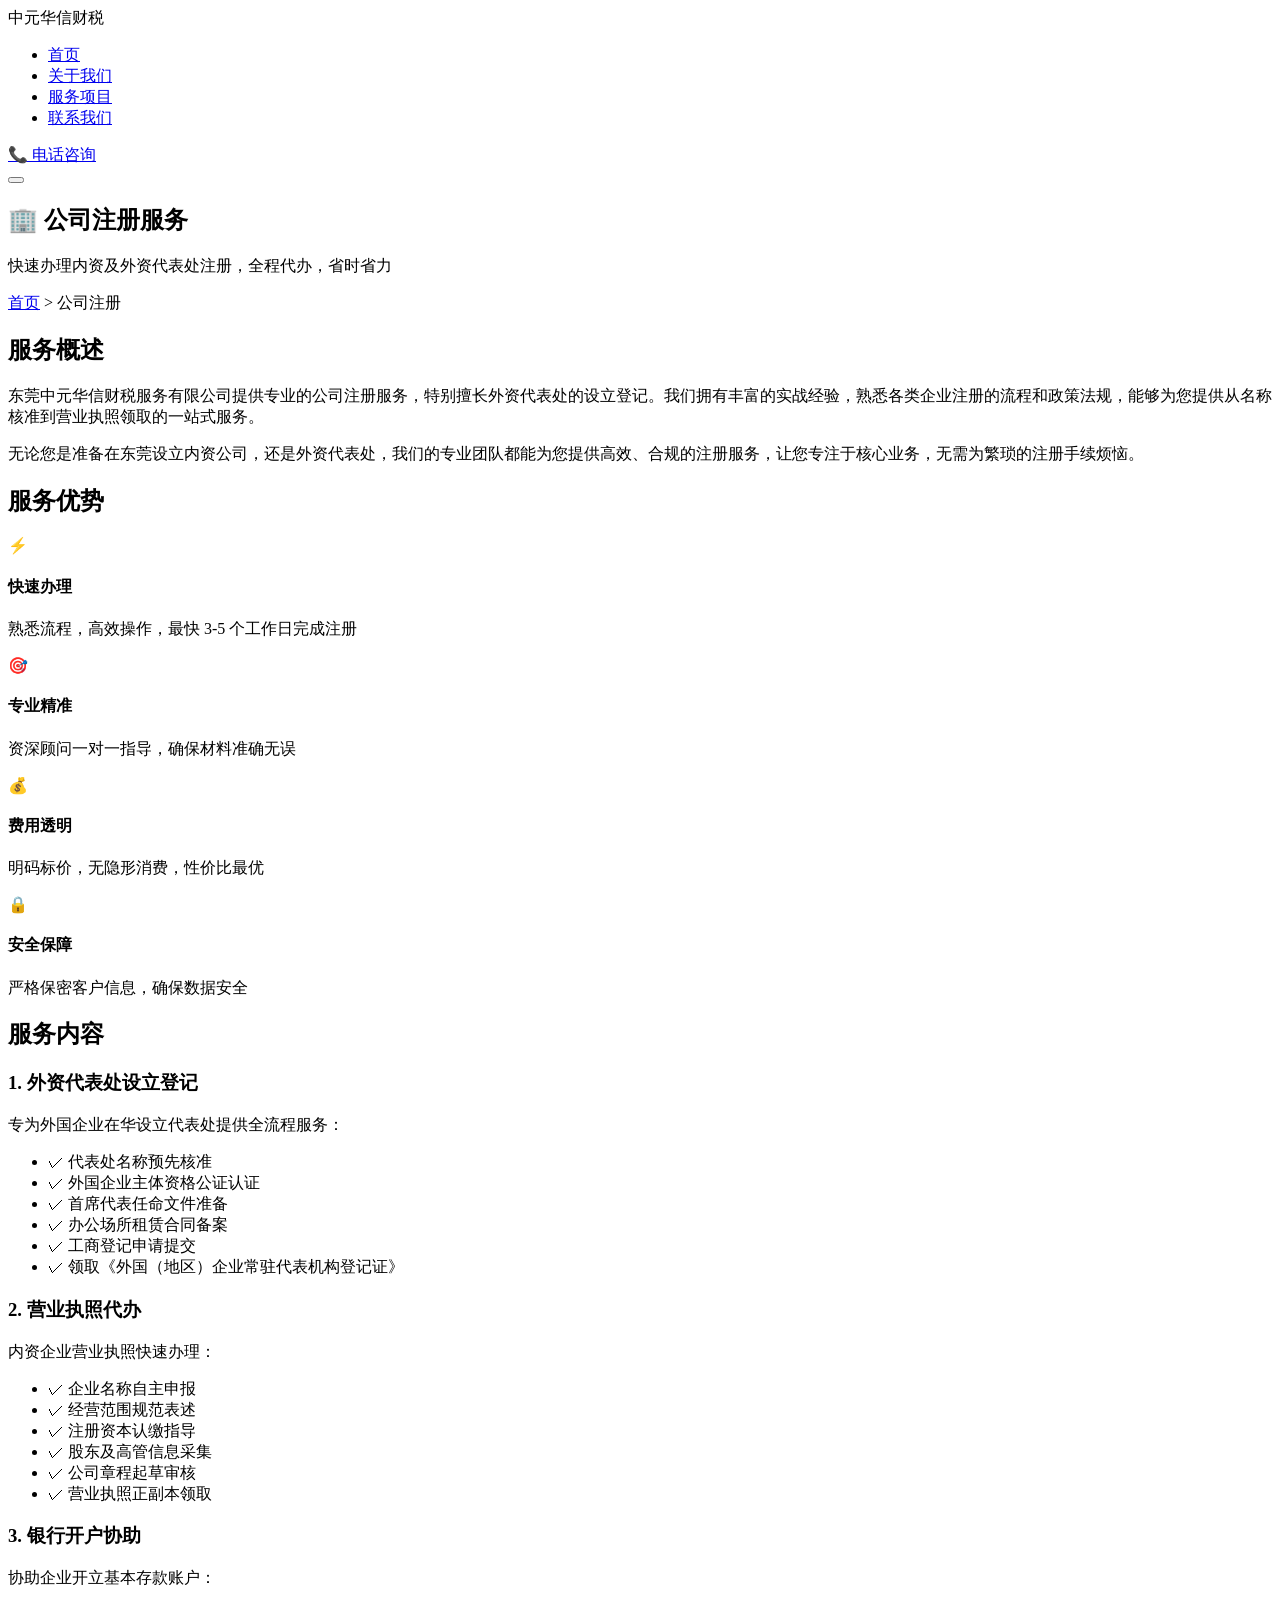
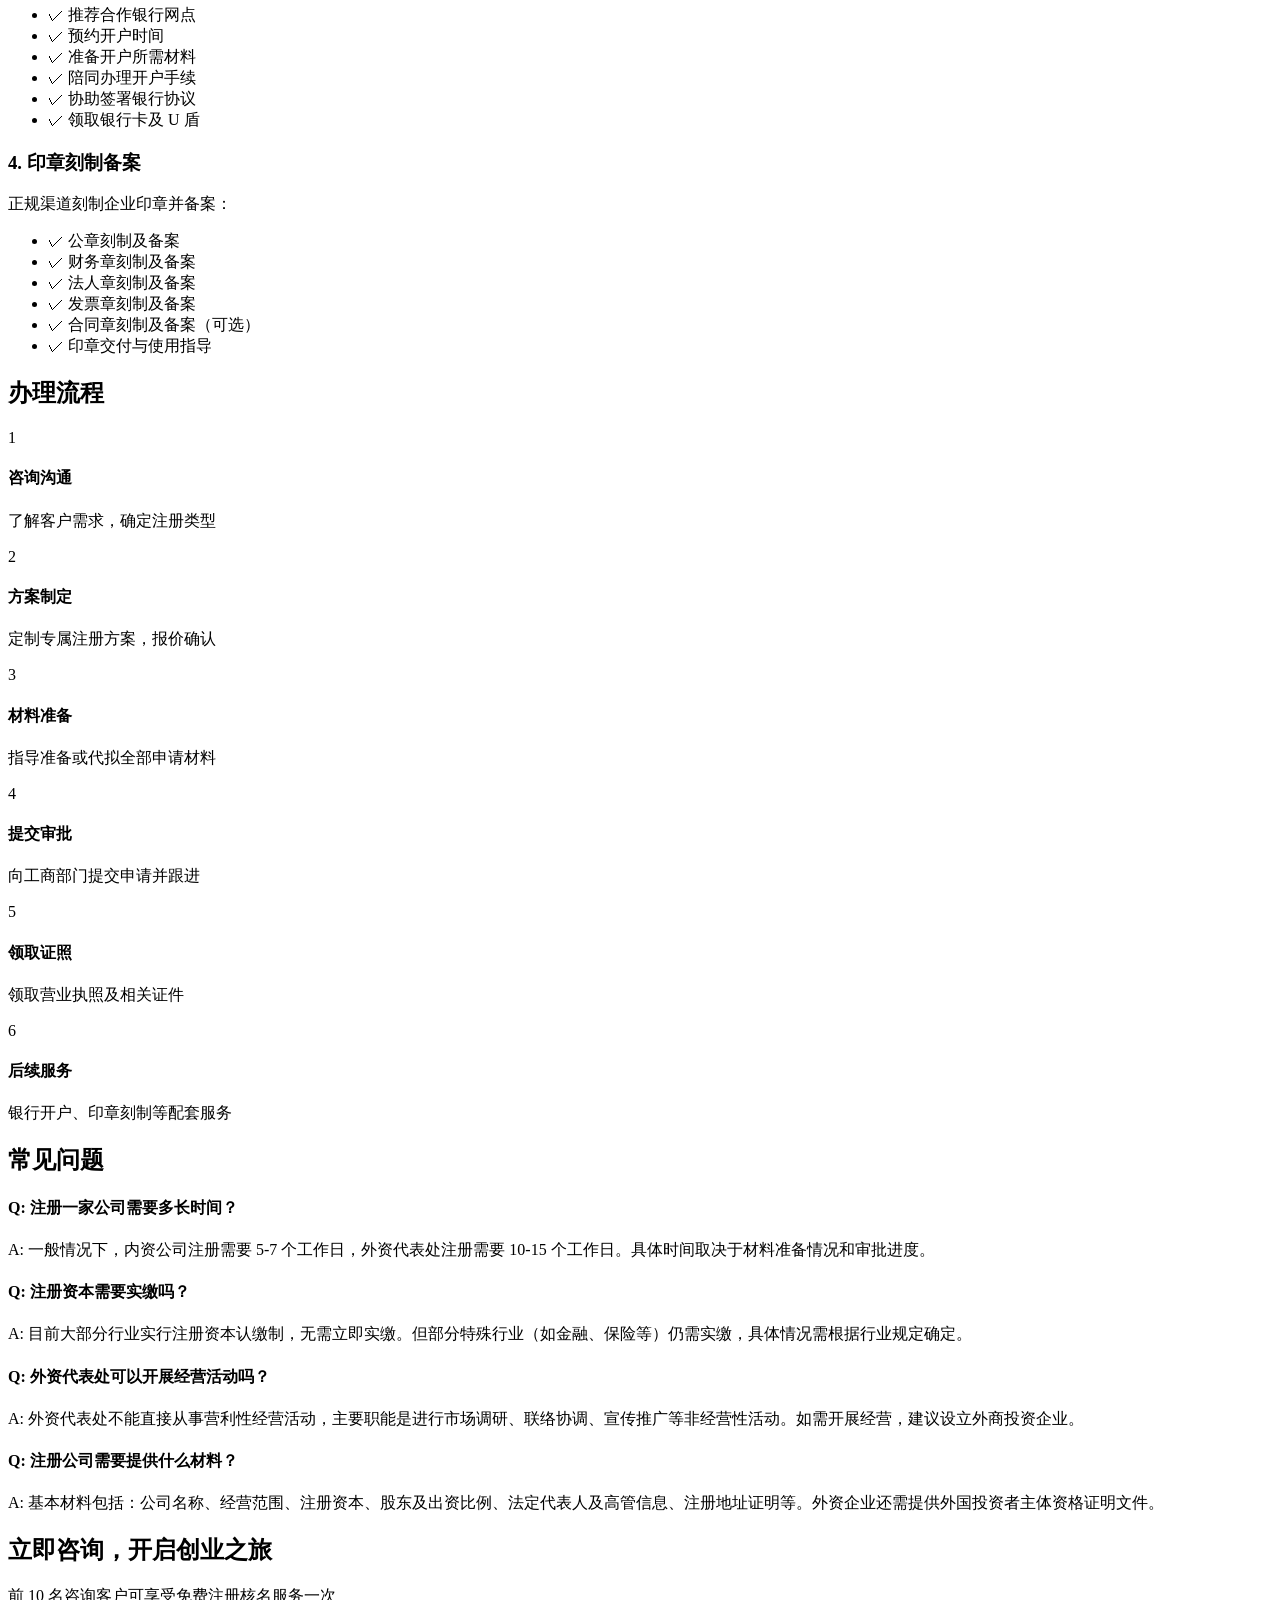
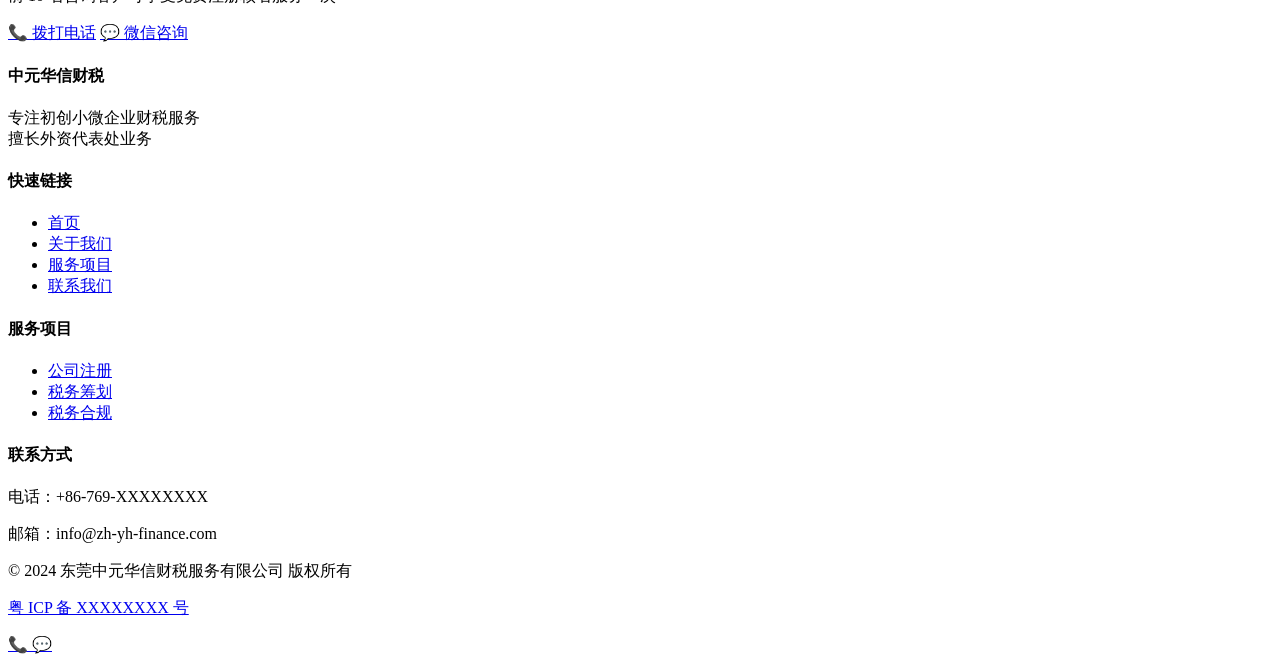
==== zh-yh-finance/service-company-registration.html @ da41da1c "**Add dedicated service pages for company registration, tax planning, and tax compliance** • New ser" ====
<!DOCTYPE html>
<html lang="zh-CN">
<head>
    <meta charset="UTF-8">
    <meta name="viewport" content="width=device-width, initial-scale=1.0">
    
    <!-- SEO Meta Tags -->
    <title>公司注册服务 - 东莞中元华信财税服务</title>
    <meta name="description" content="专业提供内资及外资代表处注册服务，全程代办营业执照、银行开户、印章刻制备案，快速高效，省时省力。">
    <meta name="keywords" content="公司注册，外资代表处注册，营业执照代办，银行开户，东莞公司注册">
    <meta name="author" content="东莞中元华信财税服务有限公司">
    <meta name="robots" content="index, follow">
    
    <!-- Open Graph for Social Media -->
    <meta property="og:title" content="公司注册服务 - 东莞中元华信财税服务">
    <meta property="og:description" content="专业公司注册服务，擅长外资代表处设立登记，全程代办让您省时省力。">
    <meta property="og:type" content="website">
    <meta property="og:locale" content="zh_CN">
    
    <!-- Canonical URL -->
    <link rel="canonical" href="https://www.zh-yh-finance.com/service-company-registration.html">
    
    <!-- Favicon -->
    <link rel="icon" type="image/x-icon" href="/images/favicon.ico">
    
    <!-- Stylesheet -->
    <link rel="stylesheet" href="/css/style.css">
    
    <!-- Schema.org Structured Data -->
    <script type="application/ld+json">
    {
      "@context": "https://schema.org",
      "@type": "Service",
      "name": "公司注册服务",
      "serviceType": "Business Registration",
      "provider": {
        "@type": "LocalBusiness",
        "name": "东莞中元华信财税服务有限公司"
      },
      "description": "快速办理内资及外资代表处注册，全程代办营业执照、银行开户、印章刻制备案"
    }
    </script>
</head>
<body>
    <!-- Header Navigation -->
    <header class="header">
        <div class="container">
            <nav class="navbar">
                <div class="logo">
                    <span class="logo-text">中元华信财税</span>
                </div>
                <ul class="nav-menu">
                    <li><a href="/index.html">首页</a></li>
                    <li><a href="/index.html#about">关于我们</a></li>
                    <li><a href="/index.html#services">服务项目</a></li>
                    <li><a href="/index.html#contact">联系我们</a></li>
                </ul>
                <div class="nav-contact">
                    <a href="tel:+86769XXXXXXXX" class="btn-phone">📞 电话咨询</a>
                </div>
                <button class="mobile-menu-btn" aria-label="菜单">
                    <span></span>
                    <span></span>
                    <span></span>
                </button>
            </nav>
        </div>
    </header>

    <!-- Page Hero Section -->
    <section class="page-hero">
        <div class="container">
            <div class="page-hero-content">
                <h1 class="page-title">🏢 公司注册服务</h1>
                <p class="page-subtitle">快速办理内资及外资代表处注册，全程代办，省时省力</p>
                <div class="breadcrumb">
                    <a href="/index.html">首页</a> > <span>公司注册</span>
                </div>
            </div>
        </div>
    </section>

    <!-- Service Detail Section -->
    <section class="service-detail">
        <div class="container">
            <div class="service-intro">
                <h2>服务概述</h2>
                <p>东莞中元华信财税服务有限公司提供专业的公司注册服务，特别擅长外资代表处的设立登记。我们拥有丰富的实战经验，熟悉各类企业注册的流程和政策法规，能够为您提供从名称核准到营业执照领取的一站式服务。</p>
                <p>无论您是准备在东莞设立内资公司，还是外资代表处，我们的专业团队都能为您提供高效、合规的注册服务，让您专注于核心业务，无需为繁琐的注册手续烦恼。</p>
            </div>

            <div class="service-features">
                <h2>服务优势</h2>
                <div class="features-grid">
                    <div class="feature-box">
                        <div class="feature-box-icon">⚡</div>
                        <h4>快速办理</h4>
                        <p>熟悉流程，高效操作，最快 3-5 个工作日完成注册</p>
                    </div>
                    <div class="feature-box">
                        <div class="feature-box-icon">🎯</div>
                        <h4>专业精准</h4>
                        <p>资深顾问一对一指导，确保材料准确无误</p>
                    </div>
                    <div class="feature-box">
                        <div class="feature-box-icon">💰</div>
                        <h4>费用透明</h4>
                        <p>明码标价，无隐形消费，性价比最优</p>
                    </div>
                    <div class="feature-box">
                        <div class="feature-box-icon">🔒</div>
                        <h4>安全保障</h4>
                        <p>严格保密客户信息，确保数据安全</p>
                    </div>
                </div>
            </div>

            <div class="service-content-detail">
                <h2>服务内容</h2>
                <div class="content-blocks">
                    <div class="content-block">
                        <h3>1. 外资代表处设立登记</h3>
                        <p>专为外国企业在华设立代表处提供全流程服务：</p>
                        <ul>
                            <li>✓ 代表处名称预先核准</li>
                            <li>✓ 外国企业主体资格公证认证</li>
                            <li>✓ 首席代表任命文件准备</li>
                            <li>✓ 办公场所租赁合同备案</li>
                            <li>✓ 工商登记申请提交</li>
                            <li>✓ 领取《外国（地区）企业常驻代表机构登记证》</li>
                        </ul>
                    </div>
                    
                    <div class="content-block">
                        <h3>2. 营业执照代办</h3>
                        <p>内资企业营业执照快速办理：</p>
                        <ul>
                            <li>✓ 企业名称自主申报</li>
                            <li>✓ 经营范围规范表述</li>
                            <li>✓ 注册资本认缴指导</li>
                            <li>✓ 股东及高管信息采集</li>
                            <li>✓ 公司章程起草审核</li>
                            <li>✓ 营业执照正副本领取</li>
                        </ul>
                    </div>
                    
                    <div class="content-block">
                        <h3>3. 银行开户协助</h3>
                        <p>协助企业开立基本存款账户：</p>
                        <ul>
                            <li>✓ 推荐合作银行网点</li>
                            <li>✓ 预约开户时间</li>
                            <li>✓ 准备开户所需材料</li>
                            <li>✓ 陪同办理开户手续</li>
                            <li>✓ 协助签署银行协议</li>
                            <li>✓ 领取银行卡及 U 盾</li>
                        </ul>
                    </div>
                    
                    <div class="content-block">
                        <h3>4. 印章刻制备案</h3>
                        <p>正规渠道刻制企业印章并备案：</p>
                        <ul>
                            <li>✓ 公章刻制及备案</li>
                            <li>✓ 财务章刻制及备案</li>
                            <li>✓ 法人章刻制及备案</li>
                            <li>✓ 发票章刻制及备案</li>
                            <li>✓ 合同章刻制及备案（可选）</li>
                            <li>✓ 印章交付与使用指导</li>
                        </ul>
                    </div>
                </div>
            </div>

            <div class="service-process">
                <h2>办理流程</h2>
                <div class="process-steps">
                    <div class="step">
                        <div class="step-number">1</div>
                        <h4>咨询沟通</h4>
                        <p>了解客户需求，确定注册类型</p>
                    </div>
                    <div class="step">
                        <div class="step-number">2</div>
                        <h4>方案制定</h4>
                        <p>定制专属注册方案，报价确认</p>
                    </div>
                    <div class="step">
                        <div class="step-number">3</div>
                        <h4>材料准备</h4>
                        <p>指导准备或代拟全部申请材料</p>
                    </div>
                    <div class="step">
                        <div class="step-number">4</div>
                        <h4>提交审批</h4>
                        <p>向工商部门提交申请并跟进</p>
                    </div>
                    <div class="step">
                        <div class="step-number">5</div>
                        <h4>领取证照</h4>
                        <p>领取营业执照及相关证件</p>
                    </div>
                    <div class="step">
                        <div class="step-number">6</div>
                        <h4>后续服务</h4>
                        <p>银行开户、印章刻制等配套服务</p>
                    </div>
                </div>
            </div>

            <div class="service-faq">
                <h2>常见问题</h2>
                <div class="faq-list">
                    <div class="faq-item">
                        <h4>Q: 注册一家公司需要多长时间？</h4>
                        <p>A: 一般情况下，内资公司注册需要 5-7 个工作日，外资代表处注册需要 10-15 个工作日。具体时间取决于材料准备情况和审批进度。</p>
                    </div>
                    <div class="faq-item">
                        <h4>Q: 注册资本需要实缴吗？</h4>
                        <p>A: 目前大部分行业实行注册资本认缴制，无需立即实缴。但部分特殊行业（如金融、保险等）仍需实缴，具体情况需根据行业规定确定。</p>
                    </div>
                    <div class="faq-item">
                        <h4>Q: 外资代表处可以开展经营活动吗？</h4>
                        <p>A: 外资代表处不能直接从事营利性经营活动，主要职能是进行市场调研、联络协调、宣传推广等非经营性活动。如需开展经营，建议设立外商投资企业。</p>
                    </div>
                    <div class="faq-item">
                        <h4>Q: 注册公司需要提供什么材料？</h4>
                        <p>A: 基本材料包括：公司名称、经营范围、注册资本、股东及出资比例、法定代表人及高管信息、注册地址证明等。外资企业还需提供外国投资者主体资格证明文件。</p>
                    </div>
                </div>
            </div>
        </div>
    </section>

    <!-- CTA Section -->
    <section class="cta">
        <div class="container">
            <div class="cta-content">
                <h2>立即咨询，开启创业之旅</h2>
                <p>前 10 名咨询客户可享受免费注册核名服务一次</p>
                <div class="cta-buttons">
                    <a href="tel:+86769XXXXXXXX" class="btn btn-white">📞 拨打电话</a>
                    <a href="/index.html#contact" class="btn btn-outline">💬 微信咨询</a>
                </div>
            </div>
        </div>
    </section>

    <!-- Footer -->
    <footer class="footer">
        <div class="container">
            <div class="footer-content">
                <div class="footer-section">
                    <h4>中元华信财税</h4>
                    <p>专注初创小微企业财税服务<br>擅长外资代表处业务</p>
                </div>
                <div class="footer-section">
                    <h4>快速链接</h4>
                    <ul>
                        <li><a href="/index.html">首页</a></li>
                        <li><a href="/index.html#about">关于我们</a></li>
                        <li><a href="/index.html#services">服务项目</a></li>
                        <li><a href="/index.html#contact">联系我们</a></li>
                    </ul>
                </div>
                <div class="footer-section">
                    <h4>服务项目</h4>
                    <ul>
                        <li><a href="/service-company-registration.html">公司注册</a></li>
                        <li><a href="/service-tax-planning.html">税务筹划</a></li>
                        <li><a href="/service-tax-compliance.html">税务合规</a></li>
                    </ul>
                </div>
                <div class="footer-section">
                    <h4>联系方式</h4>
                    <p>电话：+86-769-XXXXXXXX</p>
                    <p>邮箱：info@zh-yh-finance.com</p>
                </div>
            </div>
            <div class="footer-bottom">
                <p>&copy; 2024 东莞中元华信财税服务有限公司 版权所有</p>
                <p><a href="#">粤 ICP 备 XXXXXXXX 号</a></p>
            </div>
        </div>
    </footer>

    <!-- Floating Contact Buttons -->
    <div class="floating-contact">
        <a href="tel:+86769XXXXXXXX" class="float-btn float-phone" aria-label="电话咨询">
            📞
        </a>
        <a href="/index.html#contact" class="float-btn float-wechat" aria-label="微信咨询">
            💬
        </a>
    </div>

    <!-- JavaScript -->
    <script src="/js/main.js"></script>
</body>
</html>
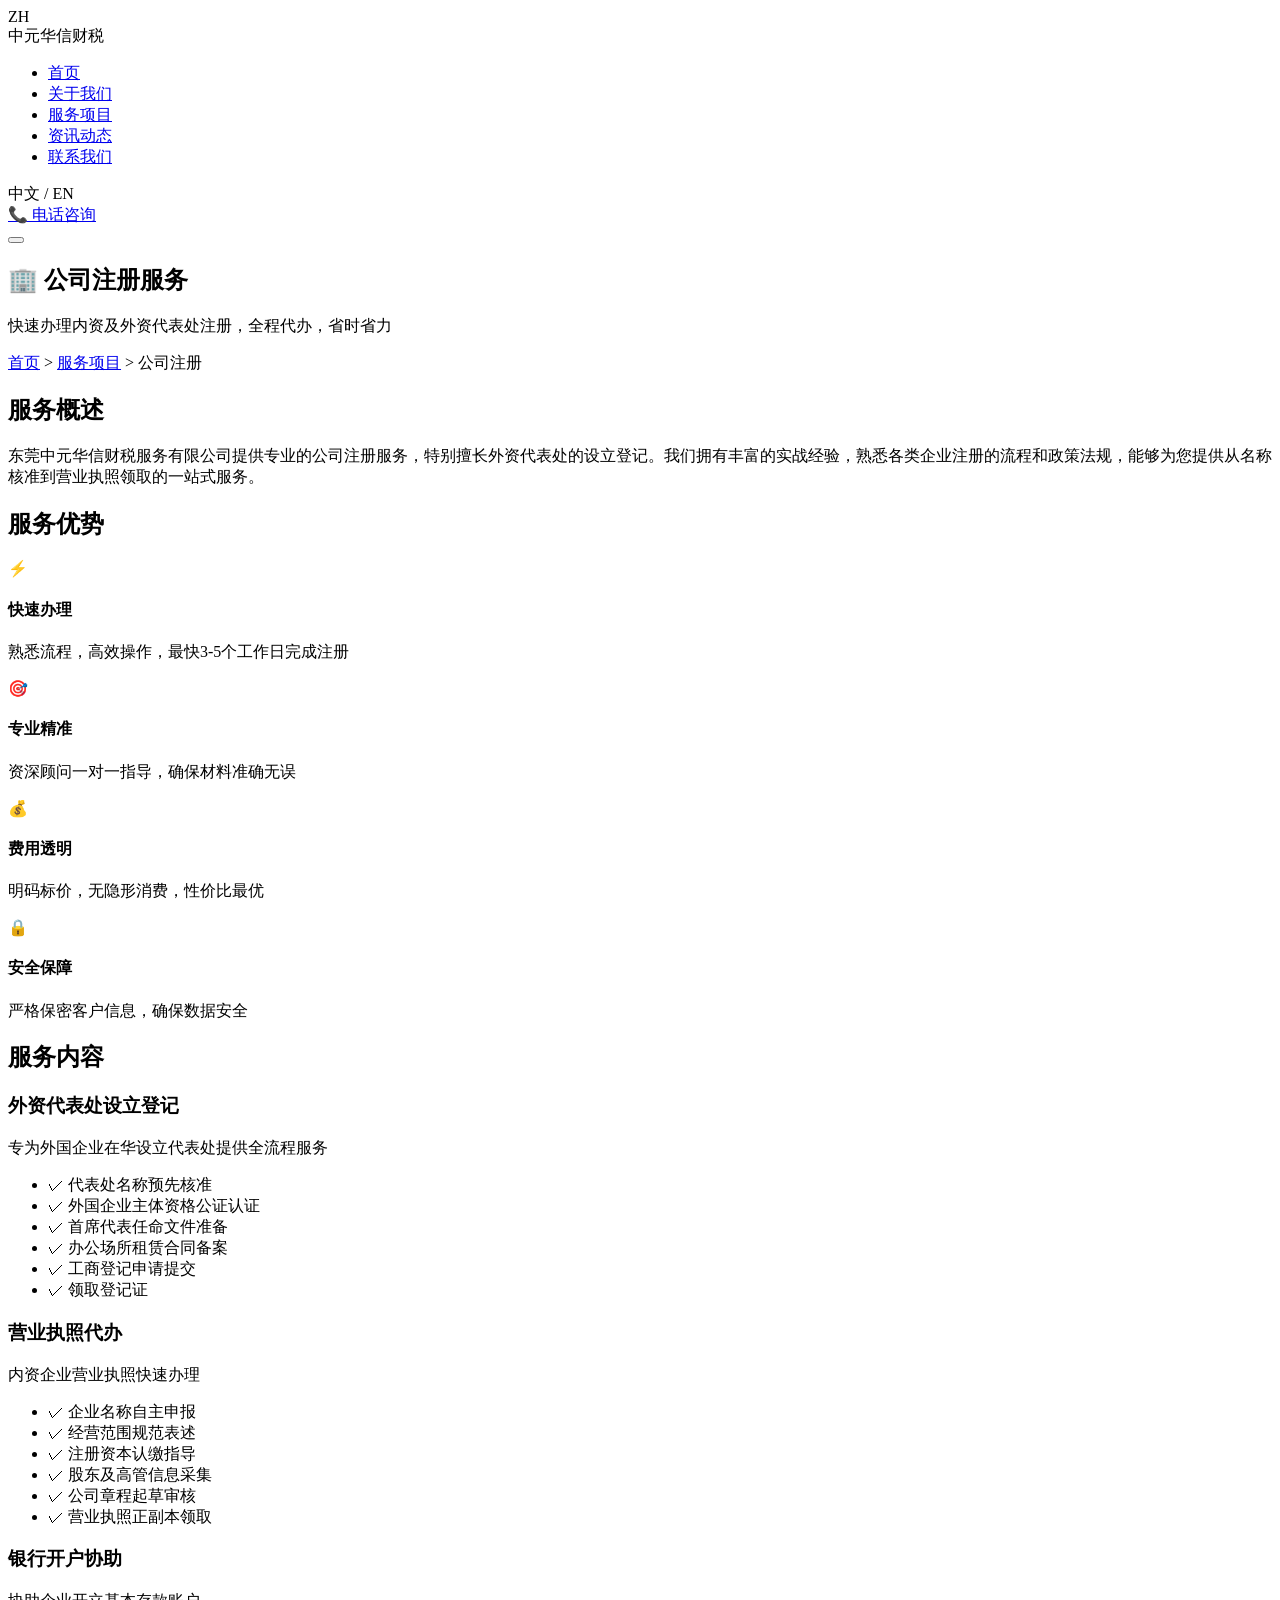
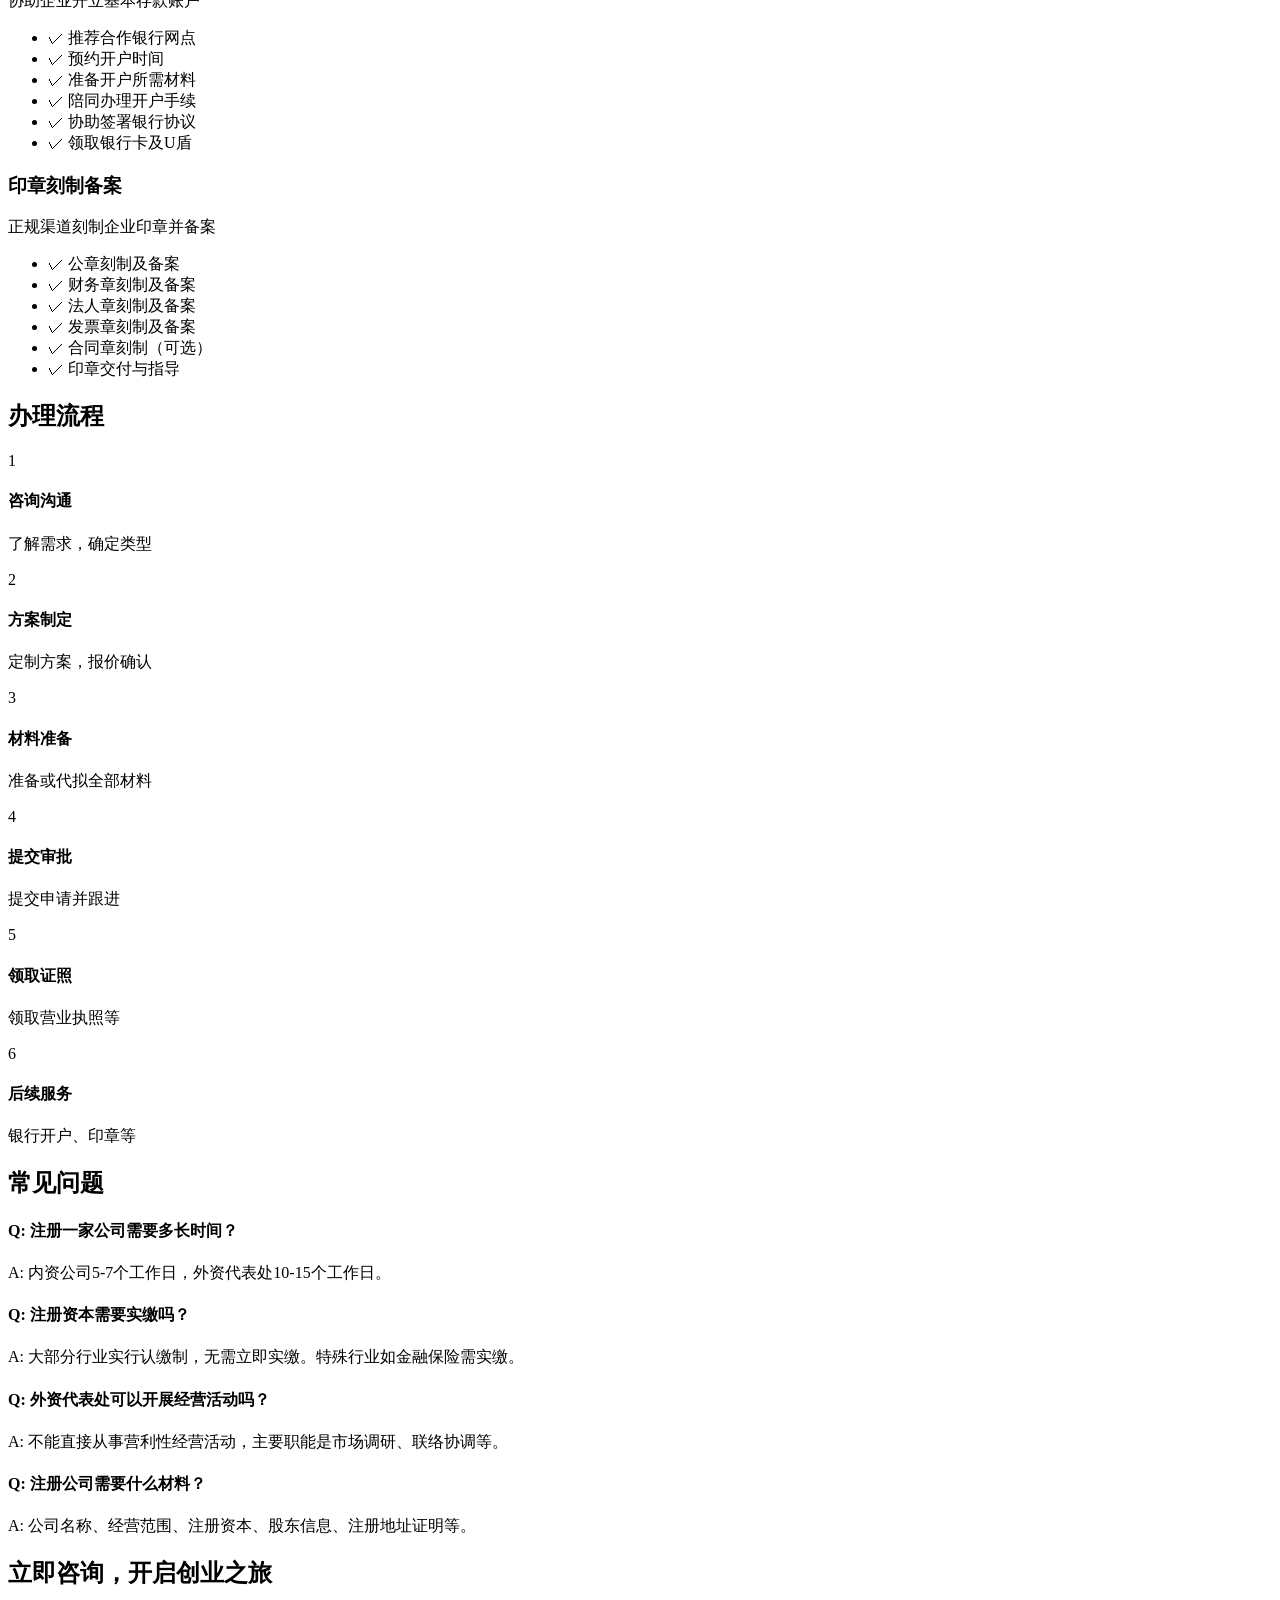
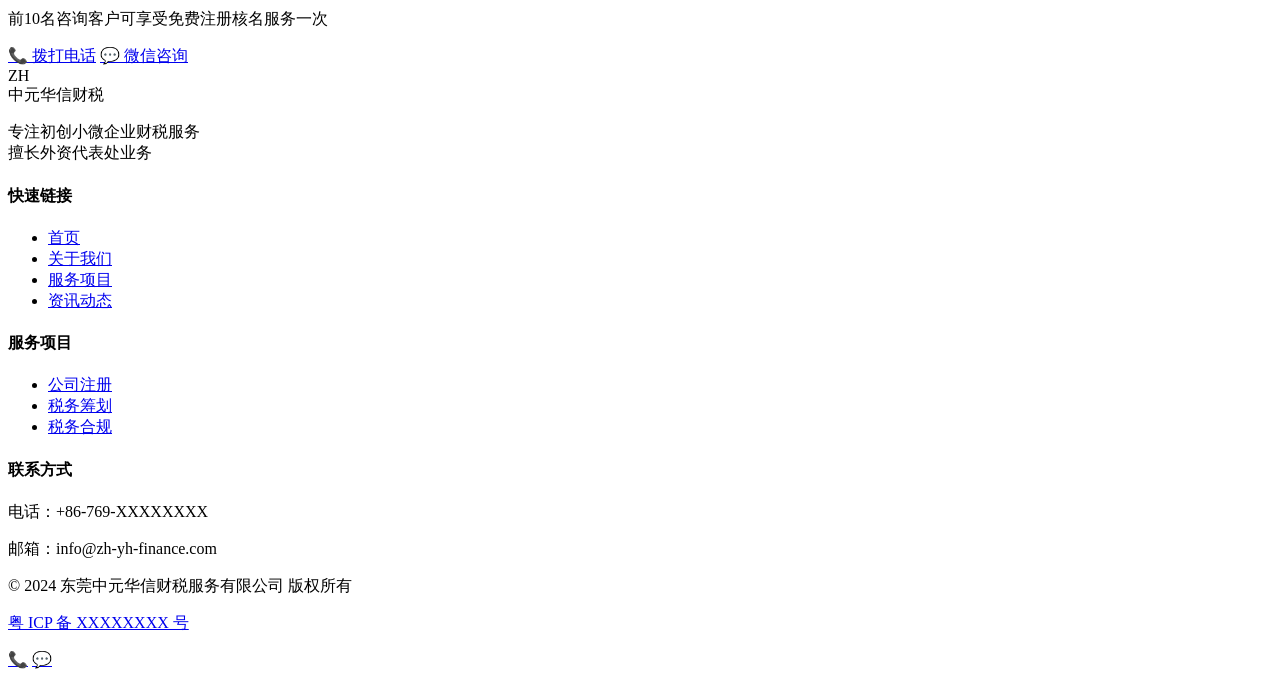
==== commit 79791bd2: "Update service pages to match new design system - Consistent header/footer across all pages - Add la" ====
--- a/zh-yh-finance/service-company-registration.html
+++ b/zh-yh-finance/service-company-registration.html
@@ -1,300 +1,159 @@
 <!DOCTYPE html>
 <html lang="zh-CN">
 <head>
-    <meta charset="UTF-8">
-    <meta name="viewport" content="width=device-width, initial-scale=1.0">
-    
-    <!-- SEO Meta Tags -->
-    <title>公司注册服务 - 东莞中元华信财税服务</title>
-    <meta name="description" content="专业提供内资及外资代表处注册服务，全程代办营业执照、银行开户、印章刻制备案，快速高效，省时省力。">
-    <meta name="keywords" content="公司注册，外资代表处注册，营业执照代办，银行开户，东莞公司注册">
-    <meta name="author" content="东莞中元华信财税服务有限公司">
-    <meta name="robots" content="index, follow">
-    
-    <!-- Open Graph for Social Media -->
-    <meta property="og:title" content="公司注册服务 - 东莞中元华信财税服务">
-    <meta property="og:description" content="专业公司注册服务，擅长外资代表处设立登记，全程代办让您省时省力。">
-    <meta property="og:type" content="website">
-    <meta property="og:locale" content="zh_CN">
-    
-    <!-- Canonical URL -->
-    <link rel="canonical" href="https://www.zh-yh-finance.com/service-company-registration.html">
-    
-    <!-- Favicon -->
-    <link rel="icon" type="image/x-icon" href="/images/favicon.ico">
-    
-    <!-- Stylesheet -->
-    <link rel="stylesheet" href="/css/style.css">
-    
-    <!-- Schema.org Structured Data -->
-    <script type="application/ld+json">
-    {
-      "@context": "https://schema.org",
-      "@type": "Service",
-      "name": "公司注册服务",
-      "serviceType": "Business Registration",
-      "provider": {
-        "@type": "LocalBusiness",
-        "name": "东莞中元华信财税服务有限公司"
-      },
-      "description": "快速办理内资及外资代表处注册，全程代办营业执照、银行开户、印章刻制备案"
-    }
-    </script>
+  <meta charset="UTF-8">
+  <meta name="viewport" content="width=device-width, initial-scale=1.0">
+  <title>公司注册服务 - 东莞中元华信财税服务</title>
+  <meta name="description" content="专业提供内资及外资代表处注册服务，全程代办营业执照、银行开户、印章刻制备案，快速高效，省时省力。">
+  <link rel="icon" type="image/x-icon" href="/images/favicon.ico">
+  <link rel="stylesheet" href="/css/style.css">
 </head>
 <body>
-    <!-- Header Navigation -->
-    <header class="header">
-        <div class="container">
-            <nav class="navbar">
-                <div class="logo">
-                    <span class="logo-text">中元华信财税</span>
-                </div>
-                <ul class="nav-menu">
-                    <li><a href="/index.html">首页</a></li>
-                    <li><a href="/index.html#about">关于我们</a></li>
-                    <li><a href="/index.html#services">服务项目</a></li>
-                    <li><a href="/index.html#contact">联系我们</a></li>
-                </ul>
-                <div class="nav-contact">
-                    <a href="tel:+86769XXXXXXXX" class="btn-phone">📞 电话咨询</a>
-                </div>
-                <button class="mobile-menu-btn" aria-label="菜单">
-                    <span></span>
-                    <span></span>
-                    <span></span>
-                </button>
-            </nav>
+  <header class="header">
+    <div class="container">
+      <nav class="navbar">
+        <div class="logo">
+          <div class="logo-icon">ZH</div>
+          <div class="logo-text">中元华信<span>财税</span></div>
         </div>
-    </header>
+        <ul class="nav-menu">
+          <li><a href="/index.html">首页</a></li>
+          <li><a href="/index.html#about">关于我们</a></li>
+          <li><a href="/index.html#services">服务项目</a></li>
+          <li><a href="/blog.html">资讯动态</a></li>
+          <li><a href="/index.html#contact">联系我们</a></li>
+        </ul>
+        <div class="nav-actions">
+          <div class="language-switch">
+            <span class="lang-option active" data-lang="zh">中文</span>
+            <span>/</span>
+            <span class="lang-option" data-lang="en">EN</span>
+          </div>
+          <a href="tel:+86769XXXXXXXX" class="btn btn-primary btn-sm">📞 电话咨询</a>
+        </div>
+        <button class="mobile-menu-btn" aria-label="菜单">
+          <span></span><span></span><span></span>
+        </button>
+      </nav>
+    </div>
+  </header>
 
-    <!-- Page Hero Section -->
-    <section class="page-hero">
-        <div class="container">
-            <div class="page-hero-content">
-                <h1 class="page-title">🏢 公司注册服务</h1>
-                <p class="page-subtitle">快速办理内资及外资代表处注册，全程代办，省时省力</p>
-                <div class="breadcrumb">
-                    <a href="/index.html">首页</a> > <span>公司注册</span>
-                </div>
-            </div>
+  <section class="page-hero">
+    <div class="container">
+      <div class="page-hero-content">
+        <h1 class="page-title">🏢 公司注册服务</h1>
+        <p class="page-subtitle">快速办理内资及外资代表处注册，全程代办，省时省力</p>
+        <div class="breadcrumb">
+          <a href="/index.html">首页</a> > <a href="/index.html#services">服务项目</a> > <span>公司注册</span>
         </div>
-    </section>
+      </div>
+    </div>
+  </section>
 
-    <!-- Service Detail Section -->
-    <section class="service-detail">
-        <div class="container">
-            <div class="service-intro">
-                <h2>服务概述</h2>
-                <p>东莞中元华信财税服务有限公司提供专业的公司注册服务，特别擅长外资代表处的设立登记。我们拥有丰富的实战经验，熟悉各类企业注册的流程和政策法规，能够为您提供从名称核准到营业执照领取的一站式服务。</p>
-                <p>无论您是准备在东莞设立内资公司，还是外资代表处，我们的专业团队都能为您提供高效、合规的注册服务，让您专注于核心业务，无需为繁琐的注册手续烦恼。</p>
-            </div>
+  <section class="service-detail">
+    <div class="container">
+      <div class="service-intro">
+        <h2>服务概述</h2>
+        <p>东莞中元华信财税服务有限公司提供专业的公司注册服务，特别擅长外资代表处的设立登记。我们拥有丰富的实战经验，熟悉各类企业注册的流程和政策法规，能够为您提供从名称核准到营业执照领取的一站式服务。</p>
+      </div>
 
-            <div class="service-features">
-                <h2>服务优势</h2>
-                <div class="features-grid">
-                    <div class="feature-box">
-                        <div class="feature-box-icon">⚡</div>
-                        <h4>快速办理</h4>
-                        <p>熟悉流程，高效操作，最快 3-5 个工作日完成注册</p>
-                    </div>
-                    <div class="feature-box">
-                        <div class="feature-box-icon">🎯</div>
-                        <h4>专业精准</h4>
-                        <p>资深顾问一对一指导，确保材料准确无误</p>
-                    </div>
-                    <div class="feature-box">
-                        <div class="feature-box-icon">💰</div>
-                        <h4>费用透明</h4>
-                        <p>明码标价，无隐形消费，性价比最优</p>
-                    </div>
-                    <div class="feature-box">
-                        <div class="feature-box-icon">🔒</div>
-                        <h4>安全保障</h4>
-                        <p>严格保密客户信息，确保数据安全</p>
-                    </div>
-                </div>
-            </div>
+      <div class="service-features">
+        <h2>服务优势</h2>
+        <div class="features-grid">
+          <div class="feature-box"><div class="feature-box-icon">⚡</div><h4>快速办理</h4><p>熟悉流程，高效操作，最快3-5个工作日完成注册</p></div>
+          <div class="feature-box"><div class="feature-box-icon">🎯</div><h4>专业精准</h4><p>资深顾问一对一指导，确保材料准确无误</p></div>
+          <div class="feature-box"><div class="feature-box-icon">💰</div><h4>费用透明</h4><p>明码标价，无隐形消费，性价比最优</p></div>
+          <div class="feature-box"><div class="feature-box-icon">🔒</div><h4>安全保障</h4><p>严格保密客户信息，确保数据安全</p></div>
+        </div>
+      </div>
 
-            <div class="service-content-detail">
-                <h2>服务内容</h2>
-                <div class="content-blocks">
-                    <div class="content-block">
-                        <h3>1. 外资代表处设立登记</h3>
-                        <p>专为外国企业在华设立代表处提供全流程服务：</p>
-                        <ul>
-                            <li>✓ 代表处名称预先核准</li>
-                            <li>✓ 外国企业主体资格公证认证</li>
-                            <li>✓ 首席代表任命文件准备</li>
-                            <li>✓ 办公场所租赁合同备案</li>
-                            <li>✓ 工商登记申请提交</li>
-                            <li>✓ 领取《外国（地区）企业常驻代表机构登记证》</li>
-                        </ul>
-                    </div>
-                    
-                    <div class="content-block">
-                        <h3>2. 营业执照代办</h3>
-                        <p>内资企业营业执照快速办理：</p>
-                        <ul>
-                            <li>✓ 企业名称自主申报</li>
-                            <li>✓ 经营范围规范表述</li>
-                            <li>✓ 注册资本认缴指导</li>
-                            <li>✓ 股东及高管信息采集</li>
-                            <li>✓ 公司章程起草审核</li>
-                            <li>✓ 营业执照正副本领取</li>
-                        </ul>
-                    </div>
-                    
-                    <div class="content-block">
-                        <h3>3. 银行开户协助</h3>
-                        <p>协助企业开立基本存款账户：</p>
-                        <ul>
-                            <li>✓ 推荐合作银行网点</li>
-                            <li>✓ 预约开户时间</li>
-                            <li>✓ 准备开户所需材料</li>
-                            <li>✓ 陪同办理开户手续</li>
-                            <li>✓ 协助签署银行协议</li>
-                            <li>✓ 领取银行卡及 U 盾</li>
-                        </ul>
-                    </div>
-                    
-                    <div class="content-block">
-                        <h3>4. 印章刻制备案</h3>
-                        <p>正规渠道刻制企业印章并备案：</p>
-                        <ul>
-                            <li>✓ 公章刻制及备案</li>
-                            <li>✓ 财务章刻制及备案</li>
-                            <li>✓ 法人章刻制及备案</li>
-                            <li>✓ 发票章刻制及备案</li>
-                            <li>✓ 合同章刻制及备案（可选）</li>
-                            <li>✓ 印章交付与使用指导</li>
-                        </ul>
-                    </div>
-                </div>
-            </div>
+      <div class="service-content-detail">
+        <h2>服务内容</h2>
+        <div class="content-blocks">
+          <div class="content-block">
+            <h3>外资代表处设立登记</h3>
+            <p>专为外国企业在华设立代表处提供全流程服务</p>
+            <ul><li>✓ 代表处名称预先核准</li><li>✓ 外国企业主体资格公证认证</li><li>✓ 首席代表任命文件准备</li><li>✓ 办公场所租赁合同备案</li><li>✓ 工商登记申请提交</li><li>✓ 领取登记证</li></ul>
+          </div>
+          <div class="content-block">
+            <h3>营业执照代办</h3>
+            <p>内资企业营业执照快速办理</p>
+            <ul><li>✓ 企业名称自主申报</li><li>✓ 经营范围规范表述</li><li>✓ 注册资本认缴指导</li><li>✓ 股东及高管信息采集</li><li>✓ 公司章程起草审核</li><li>✓ 营业执照正副本领取</li></ul>
+          </div>
+          <div class="content-block">
+            <h3>银行开户协助</h3>
+            <p>协助企业开立基本存款账户</p>
+            <ul><li>✓ 推荐合作银行网点</li><li>✓ 预约开户时间</li><li>✓ 准备开户所需材料</li><li>✓ 陪同办理开户手续</li><li>✓ 协助签署银行协议</li><li>✓ 领取银行卡及U盾</li></ul>
+          </div>
+          <div class="content-block">
+            <h3>印章刻制备案</h3>
+            <p>正规渠道刻制企业印章并备案</p>
+            <ul><li>✓ 公章刻制及备案</li><li>✓ 财务章刻制及备案</li><li>✓ 法人章刻制及备案</li><li>✓ 发票章刻制及备案</li><li>✓ 合同章刻制（可选）</li><li>✓ 印章交付与指导</li></ul>
+          </div>
+        </div>
+      </div>
 
-            <div class="service-process">
-                <h2>办理流程</h2>
-                <div class="process-steps">
-                    <div class="step">
-                        <div class="step-number">1</div>
-                        <h4>咨询沟通</h4>
-                        <p>了解客户需求，确定注册类型</p>
-                    </div>
-                    <div class="step">
-                        <div class="step-number">2</div>
-                        <h4>方案制定</h4>
-                        <p>定制专属注册方案，报价确认</p>
-                    </div>
-                    <div class="step">
-                        <div class="step-number">3</div>
-                        <h4>材料准备</h4>
-                        <p>指导准备或代拟全部申请材料</p>
-                    </div>
-                    <div class="step">
-                        <div class="step-number">4</div>
-                        <h4>提交审批</h4>
-                        <p>向工商部门提交申请并跟进</p>
-                    </div>
-                    <div class="step">
-                        <div class="step-number">5</div>
-                        <h4>领取证照</h4>
-                        <p>领取营业执照及相关证件</p>
-                    </div>
-                    <div class="step">
-                        <div class="step-number">6</div>
-                        <h4>后续服务</h4>
-                        <p>银行开户、印章刻制等配套服务</p>
-                    </div>
-                </div>
-            </div>
+      <div class="service-process">
+        <h2>办理流程</h2>
+        <div class="process-steps-grid">
+          <div class="step-card"><div class="step-number">1</div><h4>咨询沟通</h4><p>了解需求，确定类型</p></div>
+          <div class="step-card"><div class="step-number">2</div><h4>方案制定</h4><p>定制方案，报价确认</p></div>
+          <div class="step-card"><div class="step-number">3</div><h4>材料准备</h4><p>准备或代拟全部材料</p></div>
+          <div class="step-card"><div class="step-number">4</div><h4>提交审批</h4><p>提交申请并跟进</p></div>
+          <div class="step-card"><div class="step-number">5</div><h4>领取证照</h4><p>领取营业执照等</p></div>
+          <div class="step-card"><div class="step-number">6</div><h4>后续服务</h4><p>银行开户、印章等</p></div>
+        </div>
+      </div>
 
-            <div class="service-faq">
-                <h2>常见问题</h2>
-                <div class="faq-list">
-                    <div class="faq-item">
-                        <h4>Q: 注册一家公司需要多长时间？</h4>
-                        <p>A: 一般情况下，内资公司注册需要 5-7 个工作日，外资代表处注册需要 10-15 个工作日。具体时间取决于材料准备情况和审批进度。</p>
-                    </div>
-                    <div class="faq-item">
-                        <h4>Q: 注册资本需要实缴吗？</h4>
-                        <p>A: 目前大部分行业实行注册资本认缴制，无需立即实缴。但部分特殊行业（如金融、保险等）仍需实缴，具体情况需根据行业规定确定。</p>
-                    </div>
-                    <div class="faq-item">
-                        <h4>Q: 外资代表处可以开展经营活动吗？</h4>
-                        <p>A: 外资代表处不能直接从事营利性经营活动，主要职能是进行市场调研、联络协调、宣传推广等非经营性活动。如需开展经营，建议设立外商投资企业。</p>
-                    </div>
-                    <div class="faq-item">
-                        <h4>Q: 注册公司需要提供什么材料？</h4>
-                        <p>A: 基本材料包括：公司名称、经营范围、注册资本、股东及出资比例、法定代表人及高管信息、注册地址证明等。外资企业还需提供外国投资者主体资格证明文件。</p>
-                    </div>
-                </div>
-            </div>
+      <div class="service-faq">
+        <h2>常见问题</h2>
+        <div class="faq-list">
+          <div class="faq-item"><h4>Q: 注册一家公司需要多长时间？</h4><p>A: 内资公司5-7个工作日，外资代表处10-15个工作日。</p></div>
+          <div class="faq-item"><h4>Q: 注册资本需要实缴吗？</h4><p>A: 大部分行业实行认缴制，无需立即实缴。特殊行业如金融保险需实缴。</p></div>
+          <div class="faq-item"><h4>Q: 外资代表处可以开展经营活动吗？</h4><p>A: 不能直接从事营利性经营活动，主要职能是市场调研、联络协调等。</p></div>
+          <div class="faq-item"><h4>Q: 注册公司需要什么材料？</h4><p>A: 公司名称、经营范围、注册资本、股东信息、注册地址证明等。</p></div>
         </div>
-    </section>
+      </div>
+    </div>
+  </section>
 
-    <!-- CTA Section -->
-    <section class="cta">
-        <div class="container">
-            <div class="cta-content">
-                <h2>立即咨询，开启创业之旅</h2>
-                <p>前 10 名咨询客户可享受免费注册核名服务一次</p>
-                <div class="cta-buttons">
-                    <a href="tel:+86769XXXXXXXX" class="btn btn-white">📞 拨打电话</a>
-                    <a href="/index.html#contact" class="btn btn-outline">💬 微信咨询</a>
-                </div>
-            </div>
+  <section class="cta">
+    <div class="container">
+      <div class="cta-content">
+        <h2>立即咨询，开启创业之旅</h2>
+        <p>前10名咨询客户可享受免费注册核名服务一次</p>
+        <div class="cta-buttons">
+          <a href="tel:+86769XXXXXXXX" class="btn btn-white btn-lg">📞 拨打电话</a>
+          <a href="/index.html#contact" class="btn btn-outline-white btn-lg">💬 微信咨询</a>
         </div>
-    </section>
+      </div>
+    </div>
+  </section>
 
-    <!-- Footer -->
-    <footer class="footer">
-        <div class="container">
-            <div class="footer-content">
-                <div class="footer-section">
-                    <h4>中元华信财税</h4>
-                    <p>专注初创小微企业财税服务<br>擅长外资代表处业务</p>
-                </div>
-                <div class="footer-section">
-                    <h4>快速链接</h4>
-                    <ul>
-                        <li><a href="/index.html">首页</a></li>
-                        <li><a href="/index.html#about">关于我们</a></li>
-                        <li><a href="/index.html#services">服务项目</a></li>
-                        <li><a href="/index.html#contact">联系我们</a></li>
-                    </ul>
-                </div>
-                <div class="footer-section">
-                    <h4>服务项目</h4>
-                    <ul>
-                        <li><a href="/service-company-registration.html">公司注册</a></li>
-                        <li><a href="/service-tax-planning.html">税务筹划</a></li>
-                        <li><a href="/service-tax-compliance.html">税务合规</a></li>
-                    </ul>
-                </div>
-                <div class="footer-section">
-                    <h4>联系方式</h4>
-                    <p>电话：+86-769-XXXXXXXX</p>
-                    <p>邮箱：info@zh-yh-finance.com</p>
-                </div>
-            </div>
-            <div class="footer-bottom">
-                <p>&copy; 2024 东莞中元华信财税服务有限公司 版权所有</p>
-                <p><a href="#">粤 ICP 备 XXXXXXXX 号</a></p>
-            </div>
+  <footer class="footer">
+    <div class="container">
+      <div class="footer-content">
+        <div class="footer-section footer-brand">
+          <div class="logo"><div class="logo-icon">ZH</div><div class="logo-text">中元华信<span>财税</span></div></div>
+          <p>专注初创小微企业财税服务<br>擅长外资代表处业务</p>
         </div>
-    </footer>
+        <div class="footer-section"><h4>快速链接</h4><ul><li><a href="/index.html">首页</a></li><li><a href="/index.html#about">关于我们</a></li><li><a href="/index.html#services">服务项目</a></li><li><a href="/blog.html">资讯动态</a></li></ul></div>
+        <div class="footer-section"><h4>服务项目</h4><ul><li><a href="/service-company-registration.html">公司注册</a></li><li><a href="/service-tax-planning.html">税务筹划</a></li><li><a href="/service-tax-compliance.html">税务合规</a></li></ul></div>
+        <div class="footer-section"><h4>联系方式</h4><p>电话：+86-769-XXXXXXXX</p><p>邮箱：info@zh-yh-finance.com</p></div>
+      </div>
+      <div class="footer-bottom"><p>&copy; 2024 东莞中元华信财税服务有限公司 版权所有</p><p><a href="#">粤 ICP 备 XXXXXXXX 号</a></p></div>
+    </div>
+  </footer>
 
-    <!-- Floating Contact Buttons -->
-    <div class="floating-contact">
-        <a href="tel:+86769XXXXXXXX" class="float-btn float-phone" aria-label="电话咨询">
-            📞
-        </a>
-        <a href="/index.html#contact" class="float-btn float-wechat" aria-label="微信咨询">
-            💬
-        </a>
-    </div>
+  <div class="floating-contact">
+    <a href="tel:+86769XXXXXXXX" class="float-btn float-phone" aria-label="电话咨询">📞</a>
+    <a href="/index.html#contact" class="float-btn float-wechat" aria-label="微信咨询">💬</a>
+  </div>
 
-    <!-- JavaScript -->
-    <script src="/js/main.js"></script>
+  <script src="/js/i18n.js"></script>
+  <script src="/js/renderer.js"></script>
+  <script src="/js/blog.js"></script>
+  <script src="/js/service-flow.js"></script>
+  <script src="/js/main.js"></script>
 </body>
-</html>
+</html>
